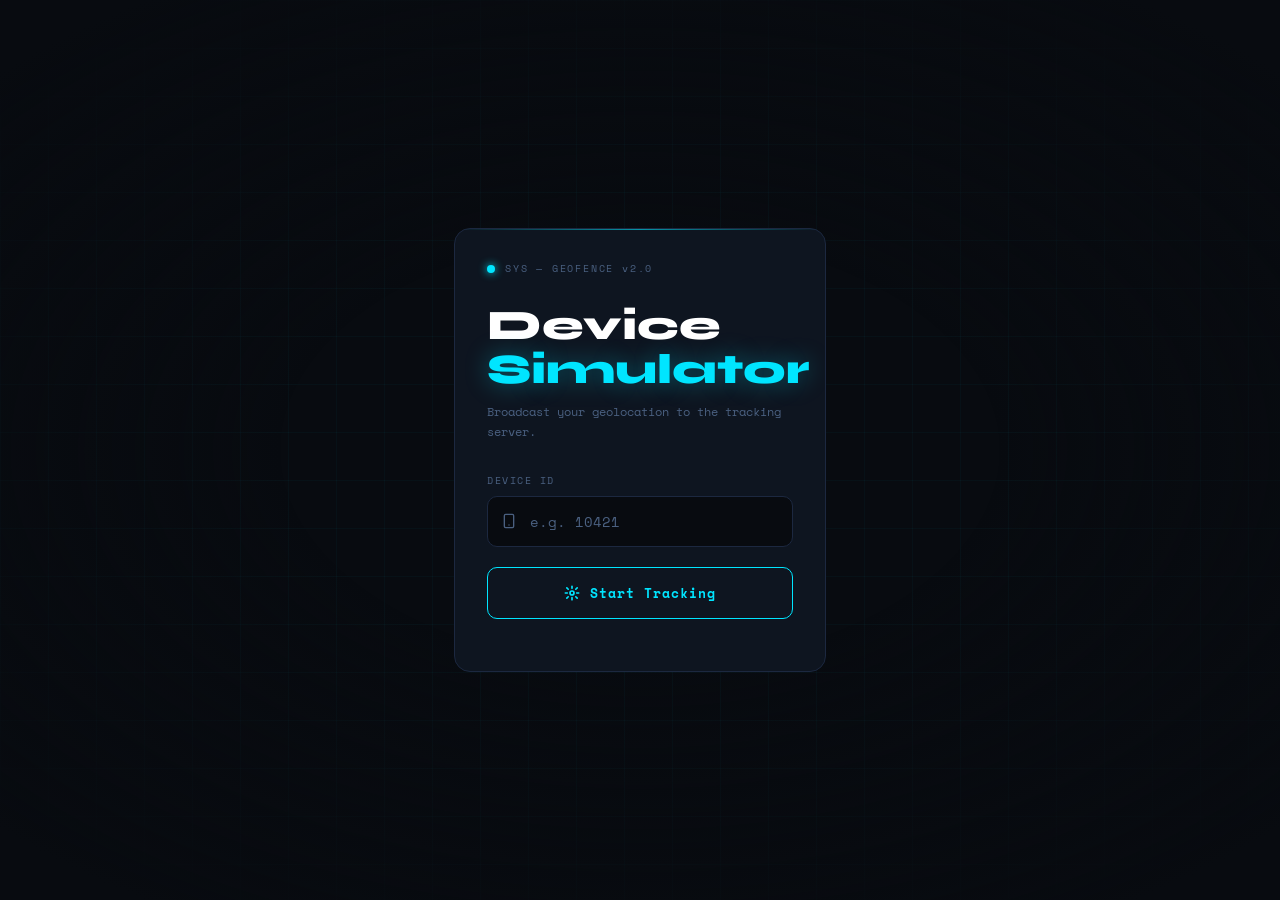
==== device-frontend/testchild/index.html @ 28379256 "added new style of device location tracker" ====
<!DOCTYPE html>
<html lang="en">
<head>
    <meta charset="UTF-8">
    <meta name="viewport" content="width=device-width, initial-scale=1.0">
    <title>GeoFence Device Simulator</title>
    <link rel="preconnect" href="https://fonts.googleapis.com">
    <link href="https://fonts.googleapis.com/css2?family=Space+Mono:wght@400;700&family=Syne:wght@700;800&display=swap" rel="stylesheet">
    <link rel="stylesheet" href="style.css">
</head>
<body>

    <div class="grid-bg"></div>

    <div class="wrapper">
        <div class="card">

            <div class="card-header">
                <div class="ping-dot"></div>
                <span class="label">SYS — GEOFENCE v2.0</span>
            </div>

            <h1 class="title">Device<br><span class="accent">Simulator</span></h1>
            <p class="subtitle">Broadcast your geolocation to the tracking server.</p>

            <div class="input-group">
                <label for="deviceId" class="input-label">DEVICE ID</label>
                <div class="input-wrap">
                    <svg class="input-icon" xmlns="http://www.w3.org/2000/svg" width="16" height="16" viewBox="0 0 24 24" fill="none" stroke="currentColor" stroke-width="2" stroke-linecap="round" stroke-linejoin="round"><rect x="5" y="2" width="14" height="20" rx="2"/><line x1="12" y1="18" x2="12.01" y2="18"/></svg>
                    <input type="text" id="deviceId" placeholder="e.g. 10421" autocomplete="off">
                </div>
            </div>

            <button class="btn" onclick="startTracking()">
                <span class="btn-inner">
                    <svg xmlns="http://www.w3.org/2000/svg" width="16" height="16" viewBox="0 0 24 24" fill="none" stroke="currentColor" stroke-width="2.5" stroke-linecap="round" stroke-linejoin="round"><circle cx="12" cy="12" r="3"/><path d="M12 2v3M12 19v3M4.22 4.22l2.12 2.12M17.66 17.66l2.12 2.12M2 12h3M19 12h3M4.22 19.78l2.12-2.12M17.66 6.34l2.12-2.12"/></svg>
                    Start Tracking
                </span>
                <div class="btn-glow"></div>
            </button>

            <div id="status" class="status hidden">
                <div class="status-dot"></div>
                <span id="statusText"></span>
            </div>

        </div>

        <div class="coords-display hidden" id="coordsDisplay">
            <div class="coord-item">
                <span class="coord-label">LAT</span>
                <span class="coord-value" id="latVal">—</span>
            </div>
            <div class="coord-divider"></div>
            <div class="coord-item">
                <span class="coord-label">LNG</span>
                <span class="coord-value" id="lngVal">—</span>
            </div>
        </div>
    </div>

    <script src="index.js"></script>
</body>
</html>
---- device-frontend/testchild/style.css ----
/* ─── Reset & Base ────────────────────────────────────────────── */
*, *::before, *::after { box-sizing: border-box; margin: 0; padding: 0; }

:root {
    --bg: #080b10;
    --surface: #0e1520;
    --border: #1c2840;
    --accent: #00e5ff;
    --accent-dim: rgba(0, 229, 255, 0.12);
    --accent-glow: rgba(0, 229, 255, 0.35);
    --text: #c8d8f0;
    --text-muted: #4a6080;
    --danger: #ff4560;
    --success: #00e096;
    --font-mono: 'Space Mono', monospace;
    --font-display: 'Syne', sans-serif;
}

body {
    background-color: var(--bg);
    color: var(--text);
    font-family: var(--font-mono);
    min-height: 100vh;
    display: flex;
    align-items: center;
    justify-content: center;
    overflow: hidden;
    position: relative;
}

/* ─── Grid Background ─────────────────────────────────────────── */
.grid-bg {
    position: fixed;
    inset: 0;
    background-image:
        linear-gradient(rgba(0, 229, 255, 0.03) 1px, transparent 1px),
        linear-gradient(90deg, rgba(0, 229, 255, 0.03) 1px, transparent 1px);
    background-size: 48px 48px;
    z-index: 0;
    pointer-events: none;
}

.grid-bg::after {
    content: '';
    position: absolute;
    inset: 0;
    background: radial-gradient(ellipse 70% 60% at 50% 50%, transparent 40%, var(--bg) 100%);
}

/* ─── Layout ──────────────────────────────────────────────────── */
.wrapper {
    position: relative;
    z-index: 1;
    display: flex;
    flex-direction: column;
    align-items: center;
    gap: 16px;
    width: 100%;
    max-width: 420px;
    padding: 24px;
    animation: fadeUp 0.6s ease both;
}

@keyframes fadeUp {
    from { opacity: 0; transform: translateY(20px); }
    to   { opacity: 1; transform: translateY(0); }
}

/* ─── Card ────────────────────────────────────────────────────── */
.card {
    width: 100%;
    background: var(--surface);
    border: 1px solid var(--border);
    border-radius: 16px;
    padding: 32px;
    position: relative;
    overflow: hidden;
}

.card::before {
    content: '';
    position: absolute;
    top: 0; left: 0; right: 0;
    height: 1px;
    background: linear-gradient(90deg, transparent, var(--accent), transparent);
    opacity: 0.6;
}

.card-header {
    display: flex;
    align-items: center;
    gap: 10px;
    margin-bottom: 28px;
}

.ping-dot {
    width: 8px;
    height: 8px;
    border-radius: 50%;
    background: var(--accent);
    box-shadow: 0 0 8px var(--accent);
    animation: pulse 2s infinite;
    flex-shrink: 0;
}

@keyframes pulse {
    0%, 100% { opacity: 1; box-shadow: 0 0 8px var(--accent); }
    50%       { opacity: 0.5; box-shadow: 0 0 3px var(--accent); }
}

.label {
    font-size: 10px;
    letter-spacing: 0.18em;
    color: var(--text-muted);
    font-family: var(--font-mono);
}

/* ─── Title ───────────────────────────────────────────────────── */
.title {
    font-family: var(--font-display);
    font-size: 42px;
    font-weight: 800;
    line-height: 1.05;
    color: #fff;
    margin-bottom: 10px;
}

.title .accent {
    color: var(--accent);
    text-shadow: 0 0 24px var(--accent-glow);
}

.subtitle {
    font-size: 12px;
    color: var(--text-muted);
    line-height: 1.6;
    margin-bottom: 32px;
}

/* ─── Input ───────────────────────────────────────────────────── */
.input-group {
    margin-bottom: 20px;
}

.input-label {
    display: block;
    font-size: 10px;
    letter-spacing: 0.15em;
    color: var(--text-muted);
    margin-bottom: 8px;
}

.input-wrap {
    position: relative;
}

.input-icon {
    position: absolute;
    left: 14px;
    top: 50%;
    transform: translateY(-50%);
    color: var(--text-muted);
    pointer-events: none;
}

input[type="text"] {
    width: 100%;
    background: var(--bg);
    border: 1px solid var(--border);
    border-radius: 10px;
    padding: 14px 14px 14px 42px;
    font-family: var(--font-mono);
    font-size: 14px;
    color: var(--text);
    outline: none;
    transition: border-color 0.2s, box-shadow 0.2s;
    caret-color: var(--accent);
}

input[type="text"]::placeholder { color: var(--text-muted); }

input[type="text"]:focus {
    border-color: var(--accent);
    box-shadow: 0 0 0 3px var(--accent-dim), inset 0 0 0 1px var(--accent);
}

/* ─── Button ──────────────────────────────────────────────────── */
.btn {
    width: 100%;
    position: relative;
    background: transparent;
    border: 1px solid var(--accent);
    border-radius: 10px;
    padding: 15px 20px;
    cursor: pointer;
    overflow: hidden;
    transition: transform 0.15s, box-shadow 0.2s;
    margin-bottom: 20px;
}

.btn-inner {
    position: relative;
    z-index: 1;
    display: flex;
    align-items: center;
    justify-content: center;
    gap: 10px;
    font-family: var(--font-mono);
    font-size: 13px;
    font-weight: 700;
    letter-spacing: 0.08em;
    color: var(--accent);
}

.btn-glow {
    position: absolute;
    inset: 0;
    background: var(--accent-dim);
    opacity: 0;
    transition: opacity 0.2s;
}

.btn:hover { transform: translateY(-1px); box-shadow: 0 4px 24px var(--accent-glow); }
.btn:hover .btn-glow { opacity: 1; }
.btn:active { transform: translateY(0); box-shadow: none; }

.btn.loading .btn-inner svg {
    animation: spin 1s linear infinite;
}

@keyframes spin {
    from { transform: rotate(0deg); }
    to   { transform: rotate(360deg); }
}

/* ─── Status ──────────────────────────────────────────────────── */
.status {
    display: flex;
    align-items: center;
    gap: 10px;
    background: var(--accent-dim);
    border: 1px solid rgba(0, 229, 255, 0.2);
    border-radius: 8px;
    padding: 12px 14px;
    font-size: 12px;
    color: var(--text);
    animation: fadeIn 0.3s ease;
    transition: all 0.3s;
}

.status.error {
    background: rgba(255, 69, 96, 0.1);
    border-color: rgba(255, 69, 96, 0.3);
}

.status.success {
    background: rgba(0, 224, 150, 0.1);
    border-color: rgba(0, 224, 150, 0.3);
}

.status-dot {
    width: 7px;
    height: 7px;
    border-radius: 50%;
    background: var(--accent);
    flex-shrink: 0;
    box-shadow: 0 0 6px var(--accent);
}

.status.error .status-dot   { background: var(--danger); box-shadow: 0 0 6px var(--danger); }
.status.success .status-dot { background: var(--success); box-shadow: 0 0 6px var(--success); }

.hidden { display: none !important; }

@keyframes fadeIn {
    from { opacity: 0; transform: translateY(4px); }
    to   { opacity: 1; transform: translateY(0); }
}

/* ─── Coords Display ──────────────────────────────────────────── */
.coords-display {
    width: 100%;
    background: var(--surface);
    border: 1px solid var(--border);
    border-radius: 12px;
    padding: 16px 24px;
    display: flex;
    align-items: center;
    gap: 0;
    animation: fadeIn 0.4s ease both;
}

.coord-item {
    flex: 1;
    display: flex;
    flex-direction: column;
    gap: 4px;
    align-items: center;
}

.coord-label {
    font-size: 9px;
    letter-spacing: 0.15em;
    color: var(--text-muted);
}

.coord-value {
    font-size: 13px;
    color: var(--accent);
    font-family: var(--font-mono);
}

.coord-divider {
    width: 1px;
    height: 36px;
    background: var(--border);
    margin: 0 16px;
}

/* ─── Background Status ───────────────────────────────────────── */
body {
    transition: background-color 0.8s ease;
}

body.status-inside {
    --accent: #00e096;
    --accent-dim: rgba(0, 224, 150, 0.12);
    --accent-glow: rgba(0, 224, 150, 0.35);
    background-color: #021a0e;
}

body.status-inside .grid-bg {
    background-image:
        linear-gradient(rgba(0, 224, 150, 0.06) 1px, transparent 1px),
        linear-gradient(90deg, rgba(0, 224, 150, 0.06) 1px, transparent 1px);
}

body.status-inside::after {
    content: '';
    position: fixed;
    inset: 0;
    pointer-events: none;
    z-index: 0;
    animation: glowPulseGreen 2.5s ease-in-out infinite;
}

body.status-outside {
    --accent: #ff4560;
    --accent-dim: rgba(255, 69, 96, 0.12);
    --accent-glow: rgba(255, 69, 96, 0.35);
    background-color: #1a0205;
}

body.status-outside .grid-bg {
    background-image:
        linear-gradient(rgba(255, 69, 96, 0.06) 1px, transparent 1px),
        linear-gradient(90deg, rgba(255, 69, 96, 0.06) 1px, transparent 1px);
}

body.status-outside::after {
    content: '';
    position: fixed;
    inset: 0;
    pointer-events: none;
    z-index: 0;
    animation: glowPulseRed 2.5s ease-in-out infinite;
}

@keyframes glowPulseGreen {
    0%, 100% { box-shadow: inset 0 0 120px 40px rgba(0, 200, 100, 0.2); }
    50%       { box-shadow: inset 0 0 180px 60px rgba(0, 200, 100, 0.35); }
}

@keyframes glowPulseRed {
    0%, 100% { box-shadow: inset 0 0 120px 40px rgba(220, 30, 60, 0.25); }
    50%       { box-shadow: inset 0 0 180px 60px rgba(220, 30, 60, 0.4); }
}
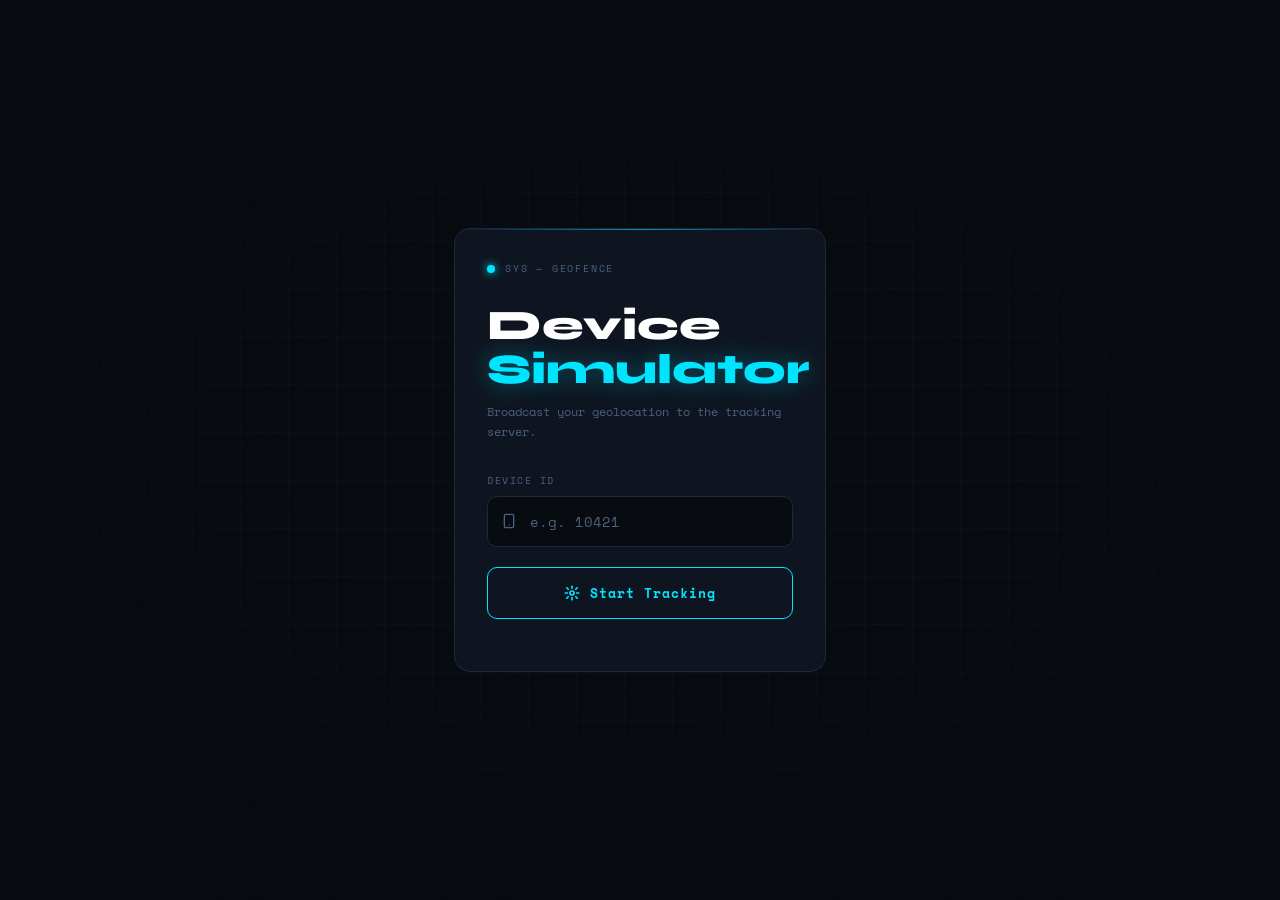
==== commit 7210379e: "modify the version in testchild" ====
--- a/device-frontend/testchild/index.html
+++ b/device-frontend/testchild/index.html
@@ -17,7 +17,7 @@
 
             <div class="card-header">
                 <div class="ping-dot"></div>
-                <span class="label">SYS — GEOFENCE v2.0</span>
+                <span class="label">SYS — GEOFENCE</span>
             </div>
 
             <h1 class="title">Device<br><span class="accent">Simulator</span></h1>
